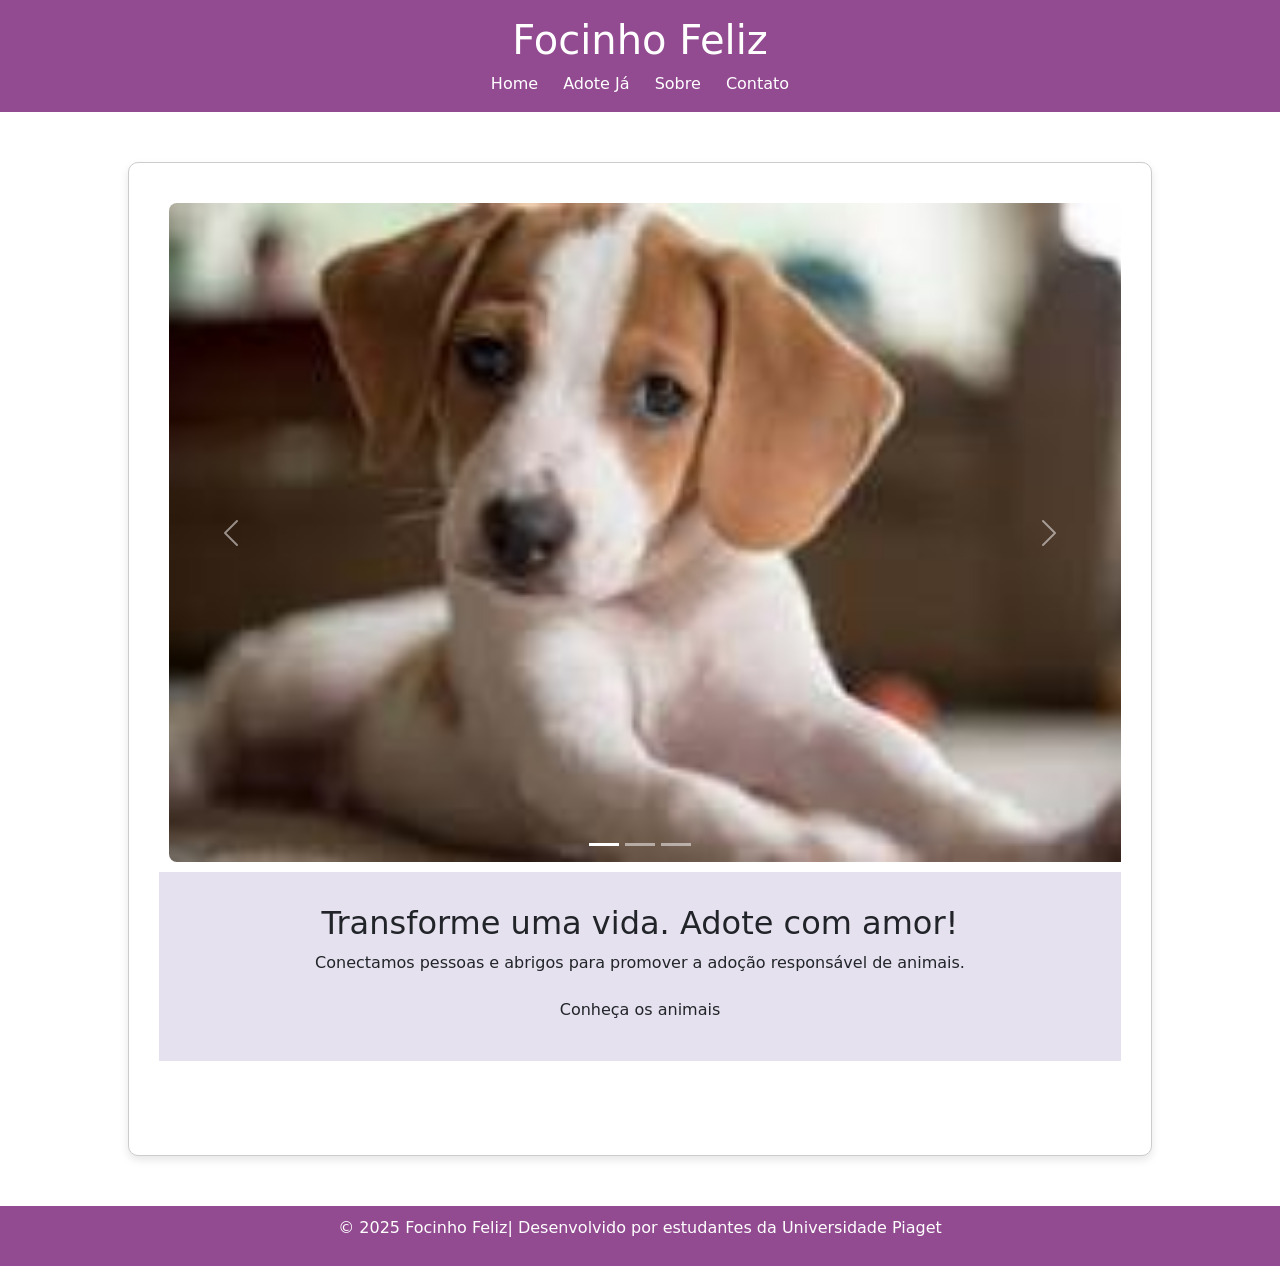
==== html/index.html @ 87fda22a "projetinho" ====
<!DOCTYPE html>
<html lang="pt-BR">
<head>
    <meta charset="UTF-8">
    <meta name="viewport" content="width=device-width, initial-scale=1.0">
    <title>Focinho Feliz - Início</title>
    <link rel="stylesheet" href="../css/styles.css">
    <link href="https://cdn.jsdelivr.net/npm/bootstrap@5.3.8/dist/css/bootstrap.min.css" rel="stylesheet" integrity="sha384-sRIl4kxILFvY47J16cr9ZwB07vP4J8+LH7qKQnuqkuIAvNWLzeN8tE5YBujZqJLB" crossorigin="anonymous">
</head>
<body>
    <header>
      <h1>Focinho Feliz</h1>
      <nav>
        <a href="index.html">Home</a>
        <a href="serviços.html">Adote Já</a>
        <a href="sobre.html">Sobre</a>
        <a href="contato.html">Contato</a>
      </nav>
  </header>
  <section id="teste">
  <main>
    <div id="carouselExampleIndicators" class="carousel slide">
      <div class="carousel-indicators">
        <button type="button" data-bs-target="#carouselExampleIndicators" data-bs-slide-to="0" class="active" aria-current="true" aria-label="Slide 1"></button>
        <button type="button" data-bs-target="#carouselExampleIndicators" data-bs-slide-to="1" aria-label="Slide 2"></button>
        <button type="button" data-bs-target="#carouselExampleIndicators" data-bs-slide-to="2" aria-label="Slide 3"></button>
      </div>
      <div class="carousel-inner">
        <div class="carousel-item active">
          <img src="../public/img/cachorro.jpeg" class="d-block w-100" alt="...">
        </div>
        <div class="carousel-item">
          <img src="../public/img/nina.jpg" class="d-block w-100" alt="...">
        </div>
        <div class="carousel-item">
          <img src="../public/img/nina.jpg" class="d-block w-100" alt="...">
        </div>
      </div>
      <button class="carousel-control-prev" type="button" data-bs-target="#carouselExampleIndicators" data-bs-slide="prev">
        <span class="carousel-control-prev-icon" aria-hidden="true"></span>
        <span class="visually-hidden">Previous</span>
      </button>
      <button class="carousel-control-next" type="button" data-bs-target="#carouselExampleIndicators" data-bs-slide="next">
        <span class="carousel-control-next-icon" aria-hidden="true"></span>
        <span class="visually-hidden">Next</span>
      </button>
    </div>
    <section class="hero">
      <h2>Transforme uma vida. Adote com amor!</h2>
      <p>Conectamos pessoas e abrigos para promover a adoção responsável de animais.</p>
      <a href="serviços.html" class="btn">Conheça os animais</a>
    </section>

    <section class="imagens-home">
    </section>
  </main>
</section>
  <footer>
    <p>© 2025 Focinho Feliz| Desenvolvido por estudantes da Universidade Piaget</p>
  </footer>
  <script src="js/script.js"></script>
  <script src="https://cdn.jsdelivr.net/npm/bootstrap@5.3.8/dist/js/bootstrap.bundle.min.js" integrity="sha384-FKyoEForCGlyvwx9Hj09JcYn3nv7wiPVlz7YYwJrWVcXK/BmnVDxM+D2scQbITxI" crossorigin="anonymous"></script>

</body>
</html>
---- css/styles.css ----
body {
  font-family: Arial, sans-serif;
  margin: 0;
  padding: 0;
  background-color: #e6e1ef;
  color: #333;
  
}

header {
  background-color: #924A90;
  color: white;
  text-align: center;
  padding: 1rem 0;
}

nav a {
  color: white;
  margin: 0 10px;
  text-decoration: none;
}

nav a:hover {
  text-decoration: underline;
}

.hero {
  text-align: center;
  padding: 2rem;
  background-color: #E6E1EF;
}

.btn {
  background-color: #924A90;
  color: white;
  padding: 10px 20px;
  border-radius: 5px;
  text-decoration: none;
}

section {
  padding: 2rem;
}

img {
  width: 45%;
  border-radius: 10px;
  margin: 10px;
}

footer {
  background-color: #924A90;
  color: white;
  text-align: center;
  padding: 10px;
  margin-top: 20px;
}

form {
  display: flex;
  flex-direction: column;
  width: 300px;
  margin: 0 auto;
}

input, textarea {
  margin-bottom: 10px;
  padding: 8px;
  border: 1px solid #ccc;
  border-radius: 5px;
}

button {
  background-color: #72418c;
  color: white;
  border: none;
  padding: 10px;
  border-radius: 5px;
}

button:hover {
  background-color: #925A90;
}
#icones {
  display: flex; /* Alinha os ícones lado a lado */
  justify-content: center; /* Opcional: Centraliza o grupo de ícones horizontalmente */
  align-items: center; /* Opcional: Alinha os ícones verticalmente (se tiverem tamanhos diferentes) */
  gap: 150px; /* Adiciona espaço entre os ícones (alternativa moderna para margin) */
    
}

#icones svg {
  font-size: 300px; /* Ajusta o tamanho do ícone */
  color: #333; /* Define a cor do ícone */
  cursor: pointer; /* Adiciona um cursor de mãozinha ao passar o mouse */
  transition: color 0.3s ease; /* Adiciona uma transição suave para efeitos de hover */
}
#icones svg:hover {
    fill: #007bff;
}

.bi-instagram {
    fill: #E1306C;
}

.bi-instagram:hover {
    fill: #C135A4;
}
#sobre{
  text-align: center;
}
.carousel-container {
  /* Permite a rolagem horizontal */
  overflow-x: scroll;
  /* Oculta a barra de rolagem nativa (opcional, mas comum) */
  scrollbar-width: none; /* Firefox */
  -ms-overflow-style: none; /* IE e Edge */
  /* Define que o scroll deve "grudar" nos elementos */
  scroll-snap-type: x mandatory; 

  /* Estilos para exibir os cards lado a lado */
  display: flex; 
  gap: 20px; /* Espaçamento entre os cards */
  padding: 20px;

}

.card {
  /* Garante que o card não diminua */
  flex-shrink: 0; 
  width: 1080px; /* Largura do seu card */
  height: 1080px;
  /* Define que o scroll deve parar (snap) no início do card */
  scroll-snap-align: start; 
}
#teste{
  width: 80%; /* Ocupa 80% da largura da tela */
    max-width: 1200px; /* Limita o tamanho máximo em telas grandes */
    margin: 50px auto; /* Centraliza horizontalmente e adiciona 50px de margem em cima/baixo */
    
    /* 2. Estilos Visuais */
    background-color: #ffffff; /* Fundo branco */
    border: 1px solid #ccc; /* Borda cinza clara */
    border-radius: 10px; /* Cantos arredondados */
    box-shadow: 0 4px 8px rgba(0, 0, 0, 0.1); /* Sombra suave */
    
    /* 3. Espaçamento Interno */
    padding: 30px; /* Espaço entre o conteúdo e a borda da box */
}
.carousel-container {
  /* 75% da altura da viewport, garantindo que seja visível */
  height: 75vh; 
  max-height: 500px; /* Limita a altura máxima em telas grandes */
  overflow: hidden;
  position: relative;
}

/* Garante que o interior do carrossel preencha o container */
.carousel-inner {
  height: 100%;
}

/* Garante que cada item do carrossel preencha sua altura e largura */
.carousel-item {
  height: 100%;
}

/* Estilo para as imagens dentro do carrossel */
.carousel-item img {
  width: 100%;
  height: 100%;
  /* Garante que a imagem cubra toda a área sem distorcer, cortando o que for necessário */
  object-fit: cover; 
  border-radius: 0.5rem; /* Adiciona bordas arredondadas às imagens */
}

/* Estilo personalizado para os botões de controle (setas) */
.custom-control-btn {
  /* Adiciona um fundo semi-transparente e arredondado aos botões de controle */
  @apply bg-black/50 hover:bg-black/70 transition duration-300 ease-in-out w-10 h-10 rounded-full flex items-center justify-center top-1/2 -translate-y-1/2 absolute z-10;
}

/* Estilo para a seta em si (usando o ícone padrão do Bootstrap) */
.carousel-control-prev-icon,
.carousel-control-next-icon {
  /* Aumenta o tamanho dos ícones padrão (se eles estiverem visíveis) */
  width: 1.5rem; 
  height: 1.5rem;
  filter: brightness(0) invert(1); /* Garante que os ícones sejam brancos */
}

/* Define a posição dos botões de controle */
.carousel-control-prev {
  left: 20px;
}

.carousel-control-next {
  right: 20px;
}

/* card */

.container text-center{
  flex-direction: column;
}

.row, col{
  flex-direction: row;
  columns: 3;
  row-gap: 2;
}

.card1 {
  width: 18rem;
  padding-bottom: 50px;
}
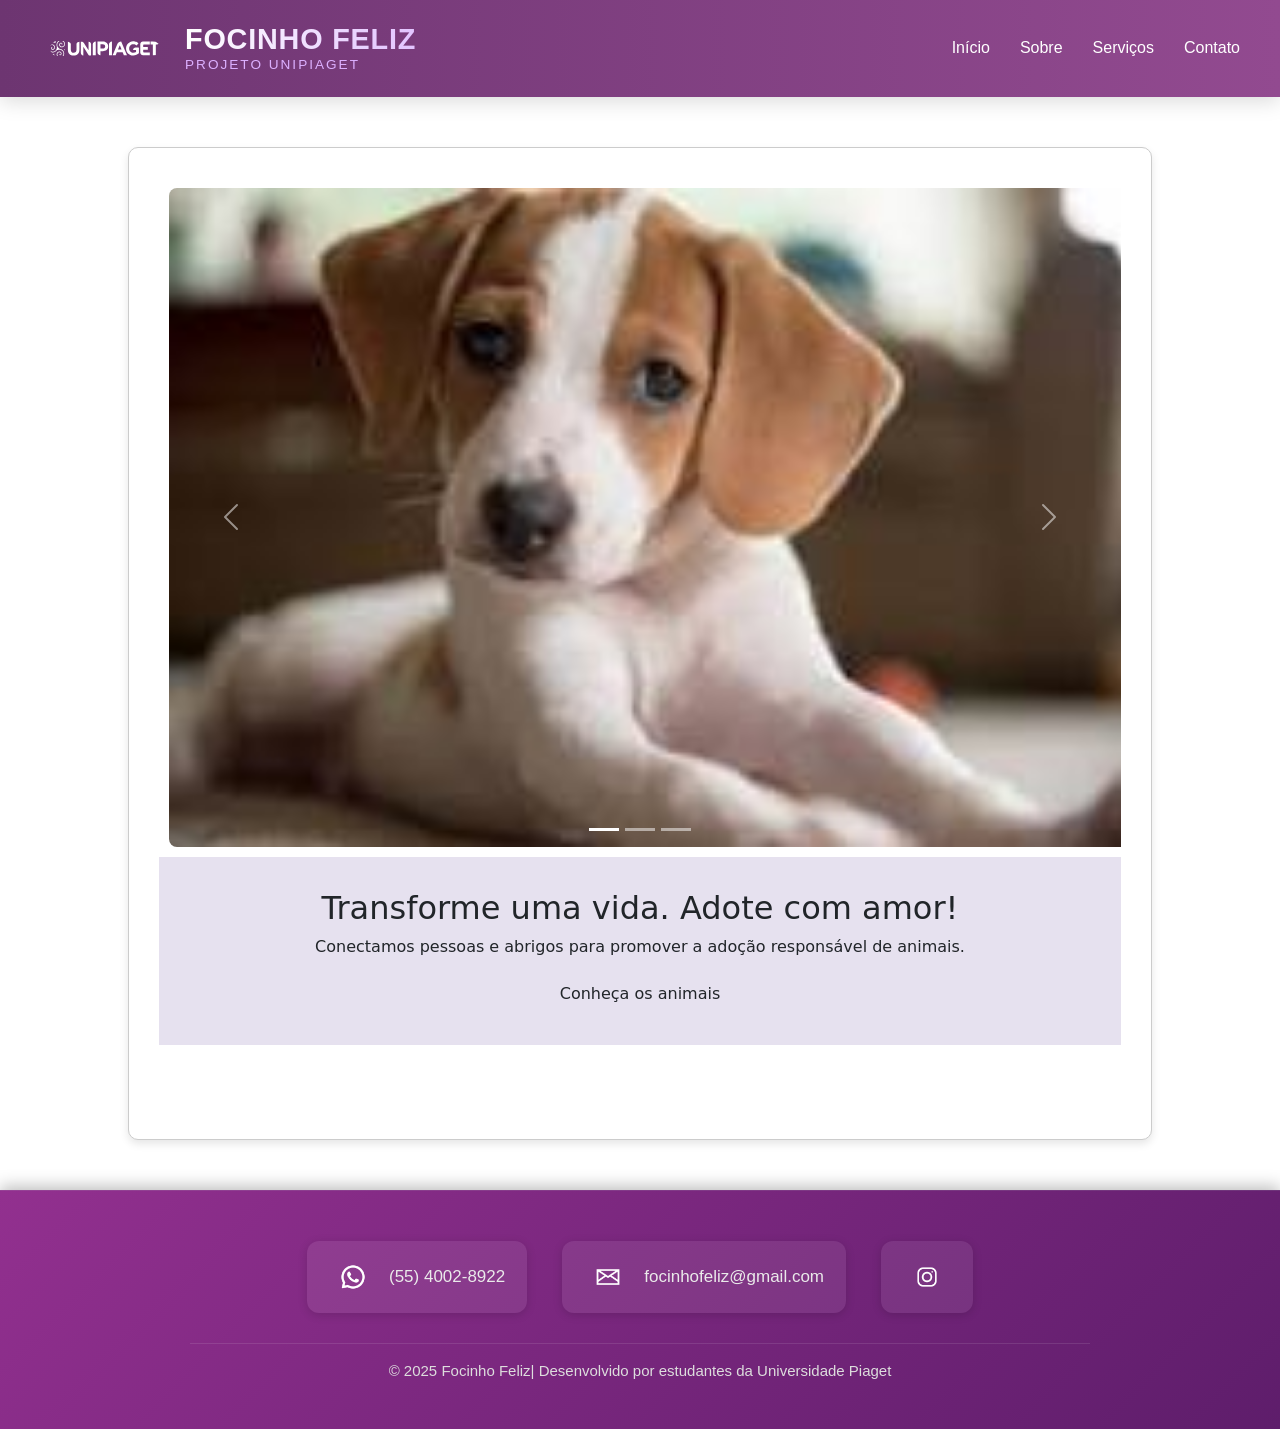
==== commit f0334f31: "nav-footer" ====
--- a/html/index.html
+++ b/html/index.html
@@ -5,18 +5,34 @@
     <meta name="viewport" content="width=device-width, initial-scale=1.0">
     <title>Focinho Feliz - Início</title>
     <link rel="stylesheet" href="../css/styles.css">
+    <link rel="stylesheet" href="../css/footer.css">
+      <link rel="stylesheet" href="../css/navbar.css">
+    <link href='https://unpkg.com/boxicons@2.1.4/css/boxicons.min.css' rel='stylesheet'>
     <link href="https://cdn.jsdelivr.net/npm/bootstrap@5.3.8/dist/css/bootstrap.min.css" rel="stylesheet" integrity="sha384-sRIl4kxILFvY47J16cr9ZwB07vP4J8+LH7qKQnuqkuIAvNWLzeN8tE5YBujZqJLB" crossorigin="anonymous">
 </head>
 <body>
     <header>
-      <h1>Focinho Feliz</h1>
-      <nav>
-        <a href="index.html">Home</a>
-        <a href="serviços.html">Adote Já</a>
-        <a href="sobre.html">Sobre</a>
-        <a href="contato.html">Contato</a>
-      </nav>
-  </header>
+  <div class="navbar">
+    <div class="nav-left">
+      <img id="nav-logo" src="../public/img/UNIPIAGET-Marca-Base.svg" alt="Logo Unipiaget">
+      <div class="nav-logo">
+        <span class="brand-name">Focinho Feliz</span>
+        <span class="brand-sub">Projeto UNIPIAGET</span>
+      </div>
+    </div>
+
+    <nav>
+      <a href="index.html">Início</a>
+      <a href="sobre.html">Sobre</a>
+      <a href="serviços.html">Serviços</a>
+      <a href="contato.html">Contato</a>
+    </nav>
+  </div>
+</header>
+
+
+
+
   <section id="teste">
   <main>
     <div id="carouselExampleIndicators" class="carousel slide">
@@ -55,11 +71,28 @@
     </section>
   </main>
 </section>
+
   <footer>
-    <p>© 2025 Focinho Feliz| Desenvolvido por estudantes da Universidade Piaget</p>
-  </footer>
+        <div class="footer-container">
+            <div class="contato">
+                <div class="texto">
+                    <img id="social-icons" class="ctt" src="../public/img/whatsapp.png" alt="WhatsApp">
+                    <span>(55) 4002-8922</span>
+                </div>
+                <div class="texto">
+                    <img id="social-icons"class="ctt" src="../public/img/email.png" alt="Email">
+                    <span>focinhofeliz@gmail.com</span>
+                </div>
+                <div class="texto">
+                    <img id="social-icons" class="ctt" src="../public/img/insta1.png" alt="Instagram">
+                </div>
+            </div>
+    
+            <p class="footer-copy">&copy; 2025 Focinho Feliz| Desenvolvido por estudantes da Universidade Piaget</p>
+        </div>
+    </footer>
   <script src="js/script.js"></script>
-  <script src="https://cdn.jsdelivr.net/npm/bootstrap@5.3.8/dist/js/bootstrap.bundle.min.js" integrity="sha384-FKyoEForCGlyvwx9Hj09JcYn3nv7wiPVlz7YYwJrWVcXK/BmnVDxM+D2scQbITxI" crossorigin="anonymous"></script>
+  <script src="https://cdn.jsdelivr.net/npm/bootstrap@5.3.8/dist/js/bootstrap.bundle.min.js" integrity="sha384-FKyoEForCGlyvwx9Hj09JcYn3nv7wiPVlz7YYwJrWVcXK/BmnVDxM+D2scQbITxI" crossorigin="anonymous"></script>         
 
 </body>
 </html>
--- a/css/styles.css
+++ b/css/styles.css
@@ -5,23 +5,6 @@
   background-color: #e6e1ef;
   color: #333;
   
-}
-
-header {
-  background-color: #924A90;
-  color: white;
-  text-align: center;
-  padding: 1rem 0;
-}
-
-nav a {
-  color: white;
-  margin: 0 10px;
-  text-decoration: none;
-}
-
-nav a:hover {
-  text-decoration: underline;
 }
 
 .hero {
@@ -48,14 +31,6 @@
   margin: 10px;
 }
 
-footer {
-  background-color: #924A90;
-  color: white;
-  text-align: center;
-  padding: 10px;
-  margin-top: 20px;
-}
-
 form {
   display: flex;
   flex-direction: column;
@@ -80,23 +55,6 @@
 
 button:hover {
   background-color: #925A90;
-}
-#icones {
-  display: flex; /* Alinha os ícones lado a lado */
-  justify-content: center; /* Opcional: Centraliza o grupo de ícones horizontalmente */
-  align-items: center; /* Opcional: Alinha os ícones verticalmente (se tiverem tamanhos diferentes) */
-  gap: 150px; /* Adiciona espaço entre os ícones (alternativa moderna para margin) */
-    
-}
-
-#icones svg {
-  font-size: 300px; /* Ajusta o tamanho do ícone */
-  color: #333; /* Define a cor do ícone */
-  cursor: pointer; /* Adiciona um cursor de mãozinha ao passar o mouse */
-  transition: color 0.3s ease; /* Adiciona uma transição suave para efeitos de hover */
-}
-#icones svg:hover {
-    fill: #007bff;
 }
 
 .bi-instagram {
--- a/css/footer.css
+++ b/css/footer.css
@@ -0,0 +1,105 @@
+footer {
+  background: linear-gradient(135deg, #92308f, #5e1d6b);
+  color: #f2f2f2;
+  padding: 50px 20px 30px;
+  font-family: 'Segoe UI', Tahoma, Geneva, Verdana, sans-serif;
+  box-shadow: 0 -4px 15px rgba(0, 0, 0, 0.25);
+  border-top: 1px solid rgba(255, 255, 255, 0.1);
+}
+
+.footer-container {
+  max-width: 1100px;
+  margin: 0 auto;
+  display: flex;
+  flex-direction: column;
+  align-items: center;
+  gap: 30px;
+}
+
+.contato {
+  display: flex;
+  flex-direction: row;
+  justify-content: center;
+  align-items: center;
+  gap: 35px;
+  flex-wrap: wrap;
+}
+
+.texto {
+  display: flex;
+  align-items: center;
+  gap: 12px;
+  font-size: 17px;
+  background: rgba(255, 255, 255, 0.08);
+  padding: 12px 22px;
+  border-radius: 12px;
+  box-shadow: 0 2px 10px rgba(0, 0, 0, 0.15);
+  transition: all 0.3s ease;
+  cursor: default;
+}
+
+.texto span {
+  color: #eaeaea;
+  font-weight: 500;
+}
+
+.texto:hover {
+  background: rgba(255, 255, 255, 0.15);
+  transform: translateY(-3px);
+}
+
+.ctt {
+  width: 28px;
+  height: 28px;
+  transition: transform 0.3s ease, filter 0.3s ease;
+  filter: brightness(0) invert(1);
+}
+
+.ctt:hover {
+  transform: scale(1.2);
+  filter: drop-shadow(0 0 6px #fff);
+}
+
+.footer-social {
+  display: flex;
+  gap: 20px;
+  font-size: 28px;
+  justify-content: center;
+}
+
+.footer-social a {
+  color: #fff;
+  transition: color 0.3s ease, transform 0.3s ease;
+}
+
+.footer-social a:hover {
+  color: #ffd6ff;
+  transform: translateY(-3px);
+}
+
+.footer-copy {
+  font-size: 15px;
+  color: #ddd;
+  text-align: center;
+  line-height: 1.6;
+  border-top: 1px solid rgba(255, 255, 255, 0.1);
+  padding-top: 15px;
+  width: 100%;
+  max-width: 900px;
+}
+
+@media (max-width: 768px) {
+  .contato {
+    flex-direction: column;
+    gap: 20px;
+  }
+
+  .texto {
+    width: 100%;
+    justify-content: center;
+  }
+
+  .footer-copy {
+    font-size: 13px;
+  }
+}
--- a/css/navbar.css
+++ b/css/navbar.css
@@ -0,0 +1,121 @@
+header {
+  background: linear-gradient(to right, #6d3571, #924A90);
+  padding: 1rem 0;
+  font-family: 'Poppins', 'Segoe UI', Tahoma, sans-serif;
+  box-shadow: 0 4px 20px rgba(0, 0, 0, 0.15);
+  position: sticky;
+  top: 0;
+  z-index: 100;
+}
+
+.navbar {
+  max-width: 1200px;
+  margin: 0 auto;
+  padding: 0 30px;
+  display: flex;
+  justify-content: space-between;
+  align-items: center;
+}
+
+.nav-left {
+  display: flex;
+  align-items: center;
+  gap: 15px;
+}
+
+#nav-logo {
+  width: 110px;
+  height: auto;
+  filter: brightness(0) invert(1);
+  transition: transform 0.3s ease;
+}
+
+#nav-logo:hover {
+  transform: scale(1.05);
+}
+
+.nav-logo {
+  display: flex;
+  flex-direction: column;
+  align-items: flex-start;
+  line-height: 1.1;
+}
+
+.brand-name {
+  font-size: 1.8rem;
+  font-weight: 700;
+  color: #ffffff;
+  letter-spacing: 0.8px;
+  text-transform: uppercase;
+  background: linear-gradient(90deg, #fff, #e2c4ff);
+  -webkit-background-clip: text;
+  -webkit-text-fill-color: transparent;
+}
+
+.brand-sub {
+  font-size: 0.85rem;
+  font-weight: 500;
+  color: #dcb0ff;
+  text-transform: uppercase;
+  letter-spacing: 2px;
+  margin-top: 2px;
+}
+
+nav {
+  display: flex;
+  gap: 30px;
+}
+
+nav a {
+  color: #fff;
+  text-decoration: none;
+  font-size: 1rem;
+  font-weight: 500;
+  position: relative;
+  transition: all 0.3s ease;
+}
+
+nav a::after {
+  content: '';
+  position: absolute;
+  bottom: -4px;
+  left: 0;
+  width: 0;
+  height: 2px;
+  background-color: #fff;
+  transition: width 0.3s ease;
+}
+
+nav a:hover {
+  color: #f3e0ff;
+}
+
+nav a:hover::after {
+  width: 100%;
+}
+
+@media (max-width: 900px) {
+  .navbar {
+    flex-direction: column;
+    gap: 15px;
+    text-align: center;
+  }
+
+  .nav-left {
+    flex-direction: column;
+  }
+
+  #nav-logo {
+    width: 90px;
+  }
+
+  nav {
+    flex-wrap: wrap;
+    justify-content: center;
+    gap: 15px;
+  }
+
+  .brand-name {
+    font-size: 1.5rem;
+  }
+}
